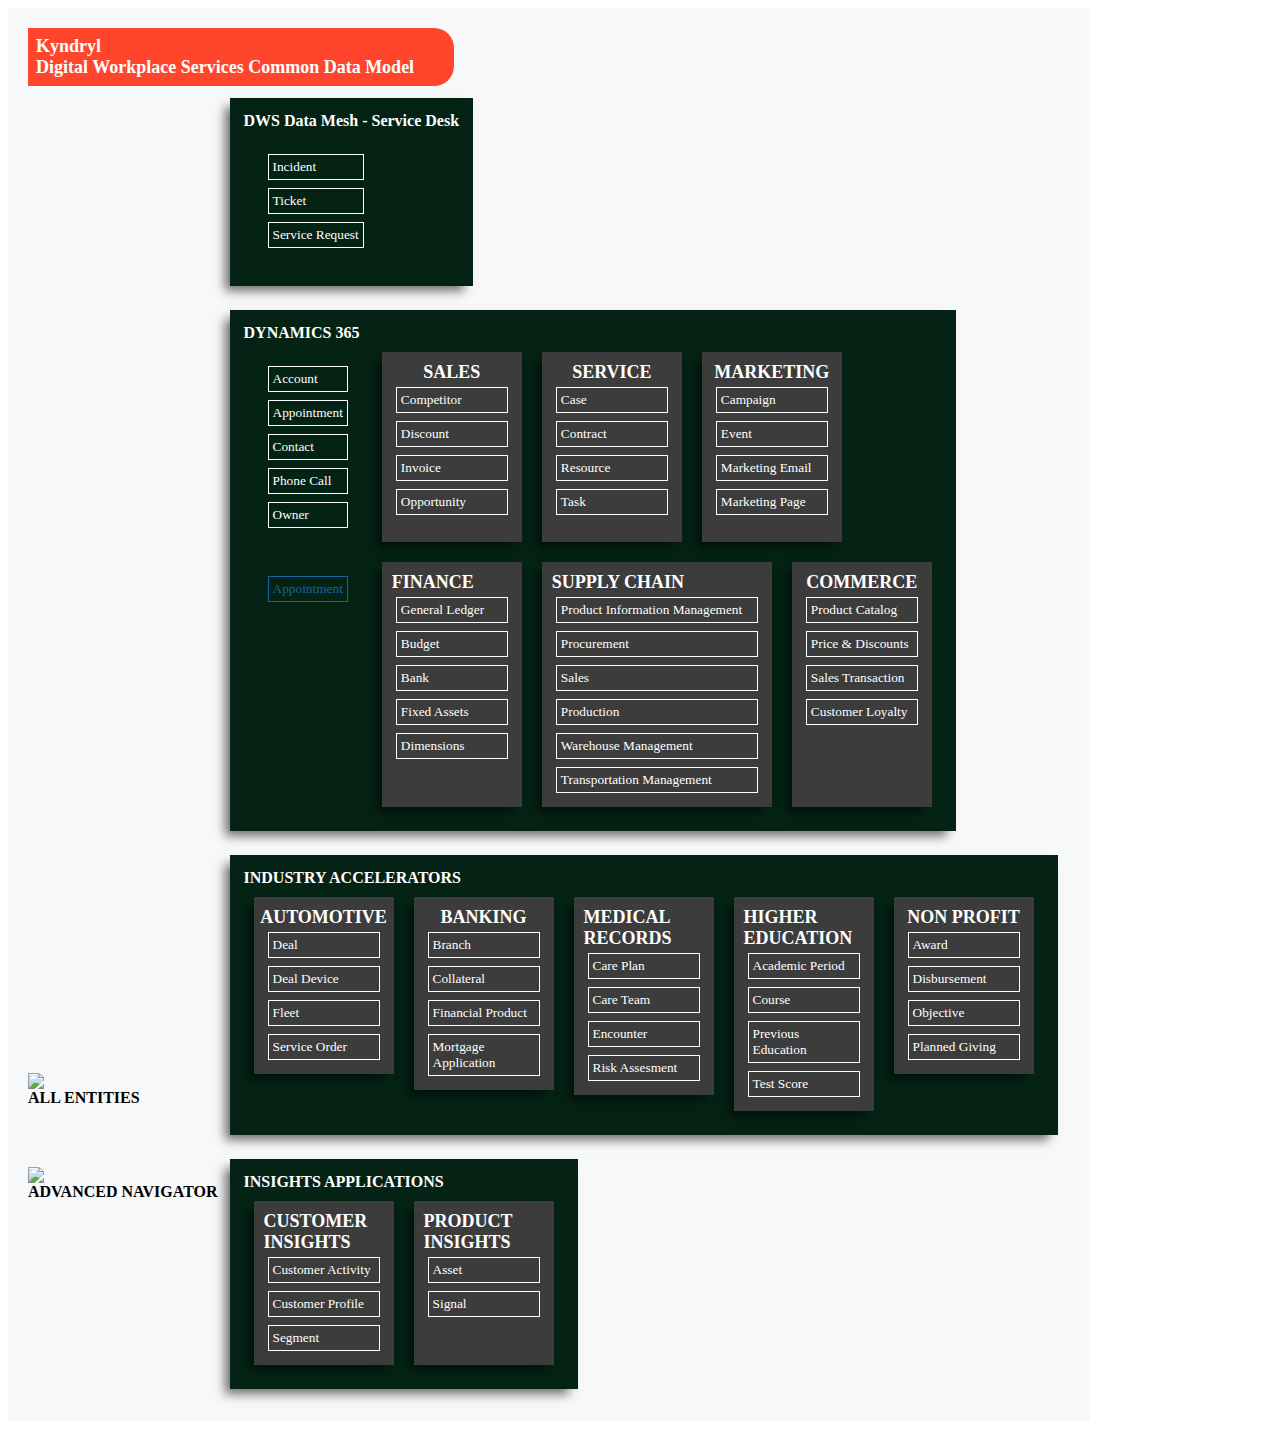
==== docs/index.html @ 6e3f64bc "sample Entity" ====
<html>

<head>
    <link href="Kyn-poster.css" rel="stylesheet" type="text/css" media="all" />

</head>

<body>
    <div class="host">
        <div class="title">Kyndryl <br/> Digital Workplace Services Common Data Model</div>

        <div class="row">
            <div class="column" style="align-self: flex-end;">
                <div class="column" style="margin-bottom: 60px;">
                    <a href="SchemaViz.html?initialManifest=standards.manifest.cdm.json&simpleChrome=true"> <img
                            src="all-entities.PNG" /></a>
                    <div style="font-weight: bold;">ALL ENTITIES</div>
                </div>

                <div class="column">
                    <a href="SchemaViz.html"> <img src="advanced.PNG" /></a>
                    <div style="font-weight: bold;">ADVANCED NAVIGATOR</div>
                </div>
                <div class="column">
                    <div style="height:200px"></div>
                </div>

            </div>
            <div class="column">

                <div class="row">
                    <div class="family">
                        <a href="SchemaViz.html?initialManifest=manifests/dwsdm-servicedesk.manifest.cdm.json&simpleChrome=true" style="text-decoration: none;">
                         <div class="family-title">DWS Data Mesh - Service Desk</div>   
                         <div class="family-content">
                            <div class="family-common">
                                <div class="entity">Incident</div>
                                <div class="entity">Ticket</div>
                                <div class="entity">Service Request</div>
                            </div>
                         </div>
                    </div>

                </div>



                <div class="row">
                    <div class="family">
                        <a href="SchemaViz.html?initialManifest=manifests/dynamicsCRM.manifest.cdm.json&simpleChrome=true"
                            style="text-decoration: none;">
                            <div class="family-title">DYNAMICS 365</div>
                            <div class="family-content">
                                <div class="family-common">
                                    <div class="entity">Account</div>
                                    <div class="entity">Appointment</div>
                                    <div class="entity">Contact</div>
                                    <div class="entity">Phone Call</div>
                                    <div class="entity">Owner</div>
                                </div>

                                <div class="family-application">
                                    <div class="application-title">SALES</div>
                                    <div class="entity">Competitor</div>
                                    <div class="entity">Discount</div>
                                    <div class="entity">Invoice</div>
                                    <div class="entity">Opportunity</div>
                                </div>

                                <div class="family-application">
                                    <div class="application-title">SERVICE</div>
                                    <div class="entity">Case</div>
                                    <div class="entity">Contract</div>
                                    <div class="entity">Resource</div>
                                    <div class="entity">Task</div>

                                </div>
                                <div class="family-application">
                                    <div class="application-title">MARKETING</div>
                                    <div class="entity">Campaign</div>
                                    <div class="entity">Event</div>
                                    <div class="entity">Marketing Email</div>
                                    <div class="entity">Marketing Page</div>

                                </div>

                            </div>
                        </a>
                        <div class="family-content">
                            <div class="family-common">
                                <div class="entity invisible">Appointment</div>
                            </div>
                            <div class="family-application">
                                <a href="SchemaViz.html?initialManifest=core/operationsCommon/Entities/Finance/Finance.manifest.cdm.json&simpleChrome=true" style="text-decoration: none;">
                                    <div class="application-title">FINANCE</div>
                                </a>
                                <a href="SchemaViz.html?initialManifest=core/operationsCommon/Entities/Finance/GeneralLedger/GeneralLedger.manifest.cdm.json&simpleChrome=true" style="text-decoration: none;">
                                    <div class="entity">General Ledger</div>
                                </a>
                                <a href="SchemaViz.html?initialManifest=core/operationsCommon/Entities/Finance/Budgeting/Budgeting.manifest.cdm.json&simpleChrome=true" style="text-decoration: none;">
                                    <div class="entity">Budget</div>
                                </a>
                                <a href="SchemaViz.html?initialManifest=core/operationsCommon/Entities/Finance/CashAndBankManagement/CashAndBankManagement.manifest.cdm.json&simpleChrome=true" style="text-decoration: none;">
                                    <div class="entity">Bank</div>
                                </a>
                                <a href="SchemaViz.html?initialManifest=core/operationsCommon/Entities/Finance/FixedAssets/FixedAssets.manifest.cdm.json&simpleChrome=true" style="text-decoration: none;">
                                    <div class="entity">Fixed Assets</div>
                                </a>
                                <a href="SchemaViz.html?initialManifest=core/operationsCommon/Entities/Finance/FinancialDimensions/FinancialDimensions.manifest.cdm.json&simpleChrome=true" style="text-decoration: none;">
                                    <div class="entity">Dimensions</div>
                                </a>
                            </div>
                            <div class="family-application wide">
                                <a href="SchemaViz.html?initialManifest=core/operationsCommon/Entities/SupplyChain/SupplyChain.manifest.cdm.json&simpleChrome=true" style="text-decoration: none;">
                                    <div class="application-title">SUPPLY CHAIN</div>
                                </a>
                                <a href="SchemaViz.html?initialManifest=core/operationsCommon/Entities/SupplyChain/ProductInformationManagement/ProductInformationManagement.manifest.cdm.json&simpleChrome=true" style="text-decoration: none;">
                                    <div class="entity">Product Information Management</div>
                                </a>
                                <a href="SchemaViz.html?initialManifest=core/operationsCommon/Entities/SupplyChain/ProcurementAndSourcing/ProcurementAndSourcing.manifest.cdm.json&simpleChrome=true" style="text-decoration: none;">
                                    <div class="entity">Procurement</div>
                                </a>
                                <a href="SchemaViz.html?initialManifest=core/operationsCommon/Entities/SupplyChain/SalesAndMarketing/SalesAndMarketing.manifest.cdm.json&simpleChrome=true" style="text-decoration: none;">
                                    <div class="entity">Sales</div>
                                </a>
                                <a href="SchemaViz.html?initialManifest=core/operationsCommon/Entities/SupplyChain/ProductionControl/ProductionControl.manifest.cdm.json&simpleChrome=true" style="text-decoration: none;">
                                    <div class="entity">Production</div>
                                </a>
                                <a href="SchemaViz.html?initialManifest=core/operationsCommon/Entities/SupplyChain/InventoryAndWarehouseManagement/InventoryAndWarehouseManagement.manifest.cdm.json&simpleChrome=true" style="text-decoration: none;">
                                    <div class="entity">Warehouse Management</div>
                                </a>
                                <a href="SchemaViz.html?initialManifest=core/operationsCommon/Entities/SupplyChain/Transportation/Transportation.manifest.cdm.json&simpleChrome=true" style="text-decoration: none;">
                                    <div class="entity">Transportation Management</div>
                                </a>
                            </div>
                            <div class="family-application">
                                    <div class="application-title">COMMERCE</div>
                                <div class="entity">Product Catalog</div>
                                <div class="entity">Price & Discounts</div>
                                <div class="entity">Sales Transaction</div>
                                <div class="entity">Customer Loyalty</div>
                            </div>

                        </div>
                    </div>
                </div>
                <div class="row">
                    <div class="family">
                        <div class="family-title">INDUSTRY ACCELERATORS</div>
                        <div class="family-content">

                            <a href="SchemaViz.html?initialManifest=manifests/automotiveAccelerator.manifest.cdm.json&simpleChrome=true"
                                style="text-decoration: none;">
                                <div class="family-application">
                                    <div class="application-title">AUTOMOTIVE</div>
                                    <div class="entity">Deal</div>
                                    <div class="entity">Deal Device</div>
                                    <div class="entity">Fleet</div>
                                    <div class="entity">Service Order</div>
                                </div>
                            </a>
                            <a href="SchemaViz.html?initialManifest=manifests/bankingAccelerator.manifest.cdm.json&simpleChrome=true"
                                style="text-decoration: none;">
                                <div class="family-application">
                                    <div class="application-title">BANKING</div>
                                    <div class="entity">Branch</div>
                                    <div class="entity">Collateral</div>
                                    <div class="entity">Financial Product</div>
                                    <div class="entity">Mortgage Application</div>
                                </div>
                            </a>
                            <a href="SchemaViz.html?initialManifest=manifests/electronicMedicalRecordsAccelerator.manifest.cdm.json&simpleChrome=true"
                                style="text-decoration: none;">
                                <div class="family-application">
                                    <div class="application-title">MEDICAL RECORDS</div>
                                    <div class="entity">Care Plan</div>
                                    <div class="entity">Care Team</div>
                                    <div class="entity">Encounter</div>
                                    <div class="entity">Risk Assesment</div>
                                </div>
                            </a>
                            <a href="SchemaViz.html?initialManifest=manifests/higherEducationAccelerator.manifest.cdm.json&simpleChrome=true"
                                style="text-decoration: none;">
                                <div class="family-application">
                                    <div class="application-title">HIGHER EDUCATION</div>
                                    <div class="entity">Academic Period</div>
                                    <div class="entity">Course</div>
                                    <div class="entity">Previous Education</div>
                                    <div class="entity">Test Score</div>

                                </div>
                            </a>
                            <a href="SchemaViz.html?initialManifest=manifests/nonProfitAccelerator.manifest.cdm.json&simpleChrome=true"
                                style="text-decoration: none;">
                                <div class="family-application">
                                    <div class="application-title">NON PROFIT</div>
                                    <div class="entity">Award</div>
                                    <div class="entity">Disbursement</div>
                                    <div class="entity">Objective</div>
                                    <div class="entity">Planned Giving</div>
                                </div>
                            </a>
                        </div>
                    </div>
                </div>
                <div class="row">
                    <a href="SchemaViz.html?initialManifest=manifests/insightsApplications.manifest.cdm.json&simpleChrome=true"
                        style="text-decoration: none;">

                        <div class="family">
                            <div class="family-title">INSIGHTS APPLICATIONS</div>
                            <div class="family-content">

                                <div class="family-application">
                                    <div class="application-title">CUSTOMER INSIGHTS</div>
                                    <div class="entity">Customer Activity</div>
                                    <div class="entity">Customer Profile</div>
                                    <div class="entity">Segment</div>

                                </div>
                                <div class="family-application">
                                    <div class="application-title">PRODUCT INSIGHTS</div>
                                    <div class="entity">Asset</div>
                                    <div class="entity">Signal</div>

                                </div>
                            </div>
                        </div>
                    </a>
                </div>

            </div>

        </div>

    </div>

</body>

</html>
---- docs/Kyn-poster.css ----
.host {
    background: #f6f8fa;
    display:inline-block;
    flex-flow: column;
    font-family: 'Calibri';
   
    padding: 20;
}
.title {
    color: white;
    font-weight: bold;
    font-size: large;
    padding: 8px;
    padding-right: 40px;
    background: #FF462D;
    display: inline-block;
    border-top-right-radius: 20px;
    border-bottom-right-radius: 20px;
}
.row {
    display: flex;
    flex-flow: row;
    margin: 0px;
    padding: 0px;
}
.column {
    display: flex;
    flex-flow: column;
    margin: 0px;
    padding: 0px;
}

.family {

    box-shadow: -7px 7px 10px -2px rgba(0,0,0,0.56);
    /*pvss
    background-color: #15659e;
     */
    background-color: #042315;
    display: flex;
    flex-flow: column;
    margin: 12px;
    padding: 14px;
}
.family-content {
    display: flex;
    flex-flow: row;
}
.family-common {
    display: flex;
    flex-flow: column;
    margin: 20px;
}

.family-application {
    display: flex;
    flex-flow: column;
    box-shadow: -7px 7px 10px -2px rgba(0,0,0,0.56);
    background-color:#3d3c3c;
    margin: 10px;
    padding: 10px;
    width: 120px;
}
.wide {
    width: 210px;
}

.application-title {
    color: white;
    font-weight: bold;
    font-size: large;
    align-self: center;
}
.family-title {
    color: white;
    font-weight: bold;

}

.entity {
    color:white;
    border-color: white;
    border-style: solid;
    border-width: thin;
    font-weight: lighter;
    font-size: smaller;
    padding: 4px;
    margin: 4px;
    align-items: center;
}
.invisible {
    color:#15659e;
    border-color: #15659e;
}
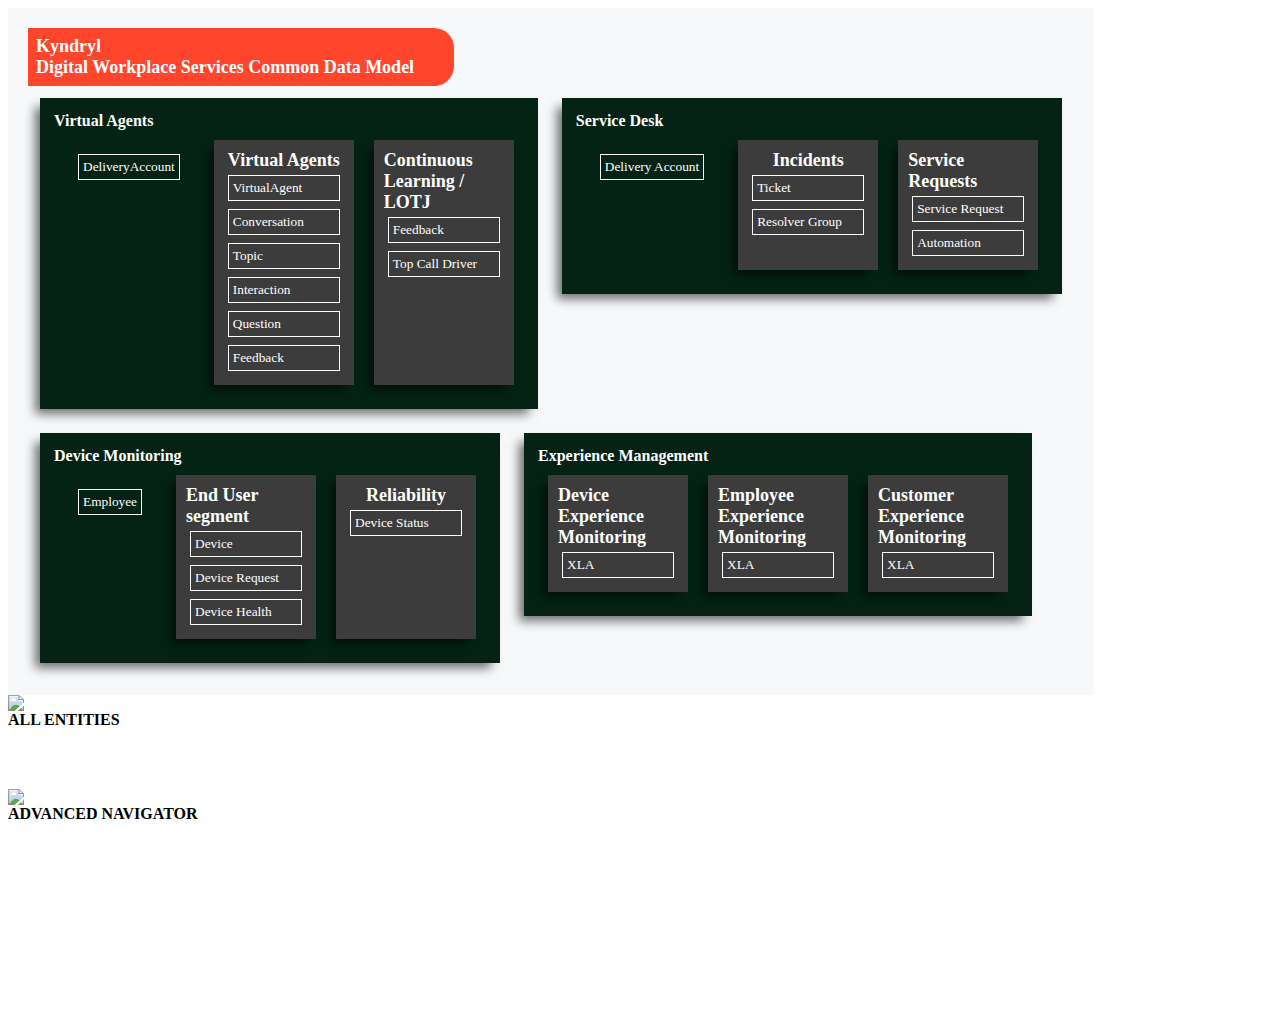
==== commit 1cc83a0c: "cdm definitions" ====
--- a/docs/index.html
+++ b/docs/index.html
@@ -10,225 +10,169 @@
         <div class="title">Kyndryl <br/> Digital Workplace Services Common Data Model</div>
 
         <div class="row">
-            <div class="column" style="align-self: flex-end;">
-                <div class="column" style="margin-bottom: 60px;">
-                    <a href="SchemaViz.html?initialManifest=standards.manifest.cdm.json&simpleChrome=true"> <img
-                            src="all-entities.PNG" /></a>
-                    <div style="font-weight: bold;">ALL ENTITIES</div>
+            <div class="column">
+                <div class="family">
+                    <a href="SchemaViz.html?initialManifest=DigitalWorkplaceServices/default.manifest.cdm&simpleChrome=true"
+                        style="text-decoration: none;">
+                        <div class="family-title">Virtual Agents</div>
+                        <div class="family-content">
+                            <div class="family-common">
+                                <div class="entity">DeliveryAccount</div>
+                            </div>
+
+                            <div class="family-application">
+                                <div class="application-title">Virtual Agents</div>
+                                
+                                <div class="entity">VirtualAgent</div>
+                                <div class="entity">Conversation</div>
+                                <div class="entity">Topic</div>
+                                <div class="entity">Interaction</div>
+                                <div class="entity">Question</div>
+                                <div class="entity">Feedback</div>
+                                
+                            </div>
+
+                            <div class="family-application">
+                                <div class="application-title">Continuous Learning / LOTJ</div>
+                                <div class="entity">Feedback</div>
+                                <div class="entity">Top Call Driver</div>
+                                
+                            </div>
+
+                        </div>
+                    </a>
+                  
                 </div>
+            </div>
+           
+            <div class="column">
+                <div class="family">
+                    <a href="SchemaViz.html?initialManifest=DigitalWorkplaceServices/default.manifest.cdm&simpleChrome=true"
+                        style="text-decoration: none;">
+                        <div class="family-title">Service Desk</div>
+                        <div class="family-content">
+                            <div class="family-common">
+                                <div class="entity">Delivery Account</div>
+                            </div>
 
+                            <div class="family-application">
+                                <div class="application-title">Incidents</div>
+                                
+                                <div class="entity">Ticket</div>
+                                <div class="entity">Resolver Group</div>
+                                
+                                
+                            </div>
+
+                            <div class="family-application">
+                                <div class="application-title">Service Requests</div>
+                                <div class="entity">Service Request</div>
+                                <div class="entity">Automation</div>
+                                
+                            </div>
+
+                        </div>
+                    </a>
+                  
+                </div>
+            </div>
+        </div>
+
+        <div class="row">
+                
+             <div class="column">
+                <div class="family">
+                    <a href="SchemaViz.html?initialManifest=DigitalWorkplaceServices/default.manifest.cdm&simpleChrome=true"
+                        style="text-decoration: none;">
+                        <div class="family-title">Device Monitoring</div>
+                        <div class="family-content">
+                            <div class="family-common">
+                                <div class="entity">Employee</div>
+                            </div>
+
+                            <div class="family-application">
+                                <div class="application-title">End User segment</div>
+                                
+                                <div class="entity">Device</div>
+                                <div class="entity">Device Request</div>
+                                <div class="entity">Device Health</div>
+                            </div>
+
+                            <div class="family-application">
+                                <div class="application-title">Reliability</div>
+                                <div class="entity">Device Status</div>
+                                
+                            </div>
+
+                        </div>
+                    </a>
+                  
+                </div>
+             </div>
                 <div class="column">
-                    <a href="SchemaViz.html"> <img src="advanced.PNG" /></a>
-                    <div style="font-weight: bold;">ADVANCED NAVIGATOR</div>
-                </div>
-                <div class="column">
-                    <div style="height:200px"></div>
-                </div>
-
-            </div>
-            <div class="column">
-
-                <div class="row">
+                    
                     <div class="family">
-                        <a href="SchemaViz.html?initialManifest=manifests/dwsdm-servicedesk.manifest.cdm.json&simpleChrome=true" style="text-decoration: none;">
-                         <div class="family-title">DWS Data Mesh - Service Desk</div>   
-                         <div class="family-content">
-                            <div class="family-common">
-                                <div class="entity">Incident</div>
-                                <div class="entity">Ticket</div>
-                                <div class="entity">Service Request</div>
-                            </div>
-                         </div>
-                    </div>
-
-                </div>
-
-
-
-                <div class="row">
-                    <div class="family">
-                        <a href="SchemaViz.html?initialManifest=manifests/dynamicsCRM.manifest.cdm.json&simpleChrome=true"
+                        <a href="SchemaViz.html?initialManifest=DigitalWorkplaceServices/default.manifest.cdm&simpleChrome=true"
                             style="text-decoration: none;">
-                            <div class="family-title">DYNAMICS 365</div>
+                            <div class="family-title">Experience Management</div>
                             <div class="family-content">
-                                <div class="family-common">
-                                    <div class="entity">Account</div>
-                                    <div class="entity">Appointment</div>
-                                    <div class="entity">Contact</div>
-                                    <div class="entity">Phone Call</div>
-                                    <div class="entity">Owner</div>
+                            
+                                <div class="family-application">
+                                    <div class="application-title">Device Experience Monitoring</div>
+                                    
+                                    <div class="entity">XLA</div>
+                                    
                                 </div>
 
                                 <div class="family-application">
-                                    <div class="application-title">SALES</div>
-                                    <div class="entity">Competitor</div>
-                                    <div class="entity">Discount</div>
-                                    <div class="entity">Invoice</div>
-                                    <div class="entity">Opportunity</div>
-                                </div>
-
-                                <div class="family-application">
-                                    <div class="application-title">SERVICE</div>
-                                    <div class="entity">Case</div>
-                                    <div class="entity">Contract</div>
-                                    <div class="entity">Resource</div>
-                                    <div class="entity">Task</div>
-
+                                    <div class="application-title">Employee Experience Monitoring</div>
+                                    
+                                    <div class="entity">XLA</div>
+                                    
                                 </div>
                                 <div class="family-application">
-                                    <div class="application-title">MARKETING</div>
-                                    <div class="entity">Campaign</div>
-                                    <div class="entity">Event</div>
-                                    <div class="entity">Marketing Email</div>
-                                    <div class="entity">Marketing Page</div>
-
+                                    <div class="application-title">Customer Experience Monitoring</div>
+                                    
+                                    <div class="entity">XLA</div>
+                                    
                                 </div>
 
                             </div>
                         </a>
-                        <div class="family-content">
-                            <div class="family-common">
-                                <div class="entity invisible">Appointment</div>
-                            </div>
-                            <div class="family-application">
-                                <a href="SchemaViz.html?initialManifest=core/operationsCommon/Entities/Finance/Finance.manifest.cdm.json&simpleChrome=true" style="text-decoration: none;">
-                                    <div class="application-title">FINANCE</div>
-                                </a>
-                                <a href="SchemaViz.html?initialManifest=core/operationsCommon/Entities/Finance/GeneralLedger/GeneralLedger.manifest.cdm.json&simpleChrome=true" style="text-decoration: none;">
-                                    <div class="entity">General Ledger</div>
-                                </a>
-                                <a href="SchemaViz.html?initialManifest=core/operationsCommon/Entities/Finance/Budgeting/Budgeting.manifest.cdm.json&simpleChrome=true" style="text-decoration: none;">
-                                    <div class="entity">Budget</div>
-                                </a>
-                                <a href="SchemaViz.html?initialManifest=core/operationsCommon/Entities/Finance/CashAndBankManagement/CashAndBankManagement.manifest.cdm.json&simpleChrome=true" style="text-decoration: none;">
-                                    <div class="entity">Bank</div>
-                                </a>
-                                <a href="SchemaViz.html?initialManifest=core/operationsCommon/Entities/Finance/FixedAssets/FixedAssets.manifest.cdm.json&simpleChrome=true" style="text-decoration: none;">
-                                    <div class="entity">Fixed Assets</div>
-                                </a>
-                                <a href="SchemaViz.html?initialManifest=core/operationsCommon/Entities/Finance/FinancialDimensions/FinancialDimensions.manifest.cdm.json&simpleChrome=true" style="text-decoration: none;">
-                                    <div class="entity">Dimensions</div>
-                                </a>
-                            </div>
-                            <div class="family-application wide">
-                                <a href="SchemaViz.html?initialManifest=core/operationsCommon/Entities/SupplyChain/SupplyChain.manifest.cdm.json&simpleChrome=true" style="text-decoration: none;">
-                                    <div class="application-title">SUPPLY CHAIN</div>
-                                </a>
-                                <a href="SchemaViz.html?initialManifest=core/operationsCommon/Entities/SupplyChain/ProductInformationManagement/ProductInformationManagement.manifest.cdm.json&simpleChrome=true" style="text-decoration: none;">
-                                    <div class="entity">Product Information Management</div>
-                                </a>
-                                <a href="SchemaViz.html?initialManifest=core/operationsCommon/Entities/SupplyChain/ProcurementAndSourcing/ProcurementAndSourcing.manifest.cdm.json&simpleChrome=true" style="text-decoration: none;">
-                                    <div class="entity">Procurement</div>
-                                </a>
-                                <a href="SchemaViz.html?initialManifest=core/operationsCommon/Entities/SupplyChain/SalesAndMarketing/SalesAndMarketing.manifest.cdm.json&simpleChrome=true" style="text-decoration: none;">
-                                    <div class="entity">Sales</div>
-                                </a>
-                                <a href="SchemaViz.html?initialManifest=core/operationsCommon/Entities/SupplyChain/ProductionControl/ProductionControl.manifest.cdm.json&simpleChrome=true" style="text-decoration: none;">
-                                    <div class="entity">Production</div>
-                                </a>
-                                <a href="SchemaViz.html?initialManifest=core/operationsCommon/Entities/SupplyChain/InventoryAndWarehouseManagement/InventoryAndWarehouseManagement.manifest.cdm.json&simpleChrome=true" style="text-decoration: none;">
-                                    <div class="entity">Warehouse Management</div>
-                                </a>
-                                <a href="SchemaViz.html?initialManifest=core/operationsCommon/Entities/SupplyChain/Transportation/Transportation.manifest.cdm.json&simpleChrome=true" style="text-decoration: none;">
-                                    <div class="entity">Transportation Management</div>
-                                </a>
-                            </div>
-                            <div class="family-application">
-                                    <div class="application-title">COMMERCE</div>
-                                <div class="entity">Product Catalog</div>
-                                <div class="entity">Price & Discounts</div>
-                                <div class="entity">Sales Transaction</div>
-                                <div class="entity">Customer Loyalty</div>
-                            </div>
-
-                        </div>
+                      
                     </div>
                 </div>
                 <div class="row">
-                    <div class="family">
-                        <div class="family-title">INDUSTRY ACCELERATORS</div>
-                        <div class="family-content">
+                    
+                </div>
+                
+               
 
-                            <a href="SchemaViz.html?initialManifest=manifests/automotiveAccelerator.manifest.cdm.json&simpleChrome=true"
-                                style="text-decoration: none;">
-                                <div class="family-application">
-                                    <div class="application-title">AUTOMOTIVE</div>
-                                    <div class="entity">Deal</div>
-                                    <div class="entity">Deal Device</div>
-                                    <div class="entity">Fleet</div>
-                                    <div class="entity">Service Order</div>
-                                </div>
-                            </a>
-                            <a href="SchemaViz.html?initialManifest=manifests/bankingAccelerator.manifest.cdm.json&simpleChrome=true"
-                                style="text-decoration: none;">
-                                <div class="family-application">
-                                    <div class="application-title">BANKING</div>
-                                    <div class="entity">Branch</div>
-                                    <div class="entity">Collateral</div>
-                                    <div class="entity">Financial Product</div>
-                                    <div class="entity">Mortgage Application</div>
-                                </div>
-                            </a>
-                            <a href="SchemaViz.html?initialManifest=manifests/electronicMedicalRecordsAccelerator.manifest.cdm.json&simpleChrome=true"
-                                style="text-decoration: none;">
-                                <div class="family-application">
-                                    <div class="application-title">MEDICAL RECORDS</div>
-                                    <div class="entity">Care Plan</div>
-                                    <div class="entity">Care Team</div>
-                                    <div class="entity">Encounter</div>
-                                    <div class="entity">Risk Assesment</div>
-                                </div>
-                            </a>
-                            <a href="SchemaViz.html?initialManifest=manifests/higherEducationAccelerator.manifest.cdm.json&simpleChrome=true"
-                                style="text-decoration: none;">
-                                <div class="family-application">
-                                    <div class="application-title">HIGHER EDUCATION</div>
-                                    <div class="entity">Academic Period</div>
-                                    <div class="entity">Course</div>
-                                    <div class="entity">Previous Education</div>
-                                    <div class="entity">Test Score</div>
+            </div>
 
-                                </div>
-                            </a>
-                            <a href="SchemaViz.html?initialManifest=manifests/nonProfitAccelerator.manifest.cdm.json&simpleChrome=true"
-                                style="text-decoration: none;">
-                                <div class="family-application">
-                                    <div class="application-title">NON PROFIT</div>
-                                    <div class="entity">Award</div>
-                                    <div class="entity">Disbursement</div>
-                                    <div class="entity">Objective</div>
-                                    <div class="entity">Planned Giving</div>
-                                </div>
-                            </a>
+
+        </div>
+        
+
+        <div class="row">
+            <div class="row">
+                <div class="column">
+                    <div class="column" style="align-self: flex-end;">
+                        <div class="column" style="margin-bottom: 60px;">
+                            <a href="SchemaViz.html?initialManifest=standards.manifest.cdm.json&simpleChrome=true"> <img
+                                    src="all-entities.PNG" /></a>
+                            <div style="font-weight: bold;">ALL ENTITIES</div>
                         </div>
+        
+                        <div class="column">
+                            <a href="SchemaViz.html"> <img src="advanced.PNG" /></a>
+                            <div style="font-weight: bold;">ADVANCED NAVIGATOR</div>
+                        </div>
+                        <div class="column">
+                            <div style="height:200px"></div>
+                        </div>
+        
                     </div>
-                </div>
-                <div class="row">
-                    <a href="SchemaViz.html?initialManifest=manifests/insightsApplications.manifest.cdm.json&simpleChrome=true"
-                        style="text-decoration: none;">
-
-                        <div class="family">
-                            <div class="family-title">INSIGHTS APPLICATIONS</div>
-                            <div class="family-content">
-
-                                <div class="family-application">
-                                    <div class="application-title">CUSTOMER INSIGHTS</div>
-                                    <div class="entity">Customer Activity</div>
-                                    <div class="entity">Customer Profile</div>
-                                    <div class="entity">Segment</div>
-
-                                </div>
-                                <div class="family-application">
-                                    <div class="application-title">PRODUCT INSIGHTS</div>
-                                    <div class="entity">Asset</div>
-                                    <div class="entity">Signal</div>
-
-                                </div>
-                            </div>
-                        </div>
-                    </a>
-                </div>
-
             </div>
 
         </div>
